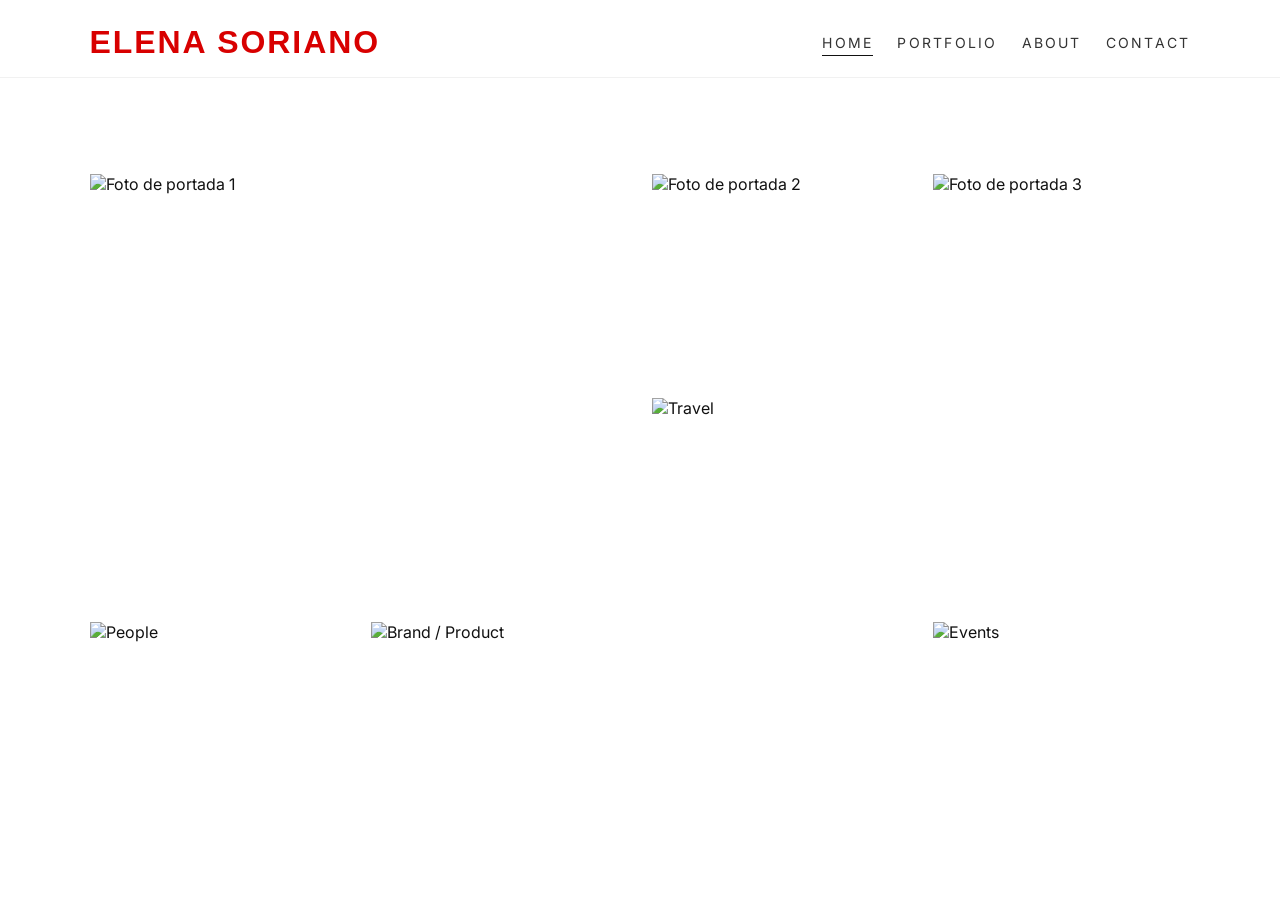
==== index.html @ 97b003a1 "Add files via upload" ====
<!DOCTYPE html>
<html lang="es">
<head>
  <meta charset="UTF-8">
  <title>elena – photography</title>
  <meta name="viewport" content="width=device-width, initial-scale=1.0">
  <!-- Tipografías tipo revista -->
  <link rel="preconnect" href="https://fonts.googleapis.com">
  <link rel="preconnect" href="https://fonts.gstatic.com" crossorigin>
  <link href="https://fonts.googleapis.com/css2?family=Playfair+Display:wght@400;600&family=Inter:wght@300;400;500&display=swap" rel="stylesheet">

  <link rel="stylesheet" href="css/styles.css">
</head>
<body>
  <header class="site-header">
<div class="logo">ELENA SORIANO</div>
    <nav class="main-nav">
      <ul>
        <li><a href="index.html" class="active">Home</a></li>
        <li class="has-dropdown">
          <a href="portfolio.html">Portfolio</a>
          <ul class="dropdown">
            <li><a href="portfolio.html#travel">Travel</a></li>
            <li><a href="portfolio.html#people">People</a></li>
            <li><a href="portfolio.html#brand">Brand / Product</a></li>
            <li><a href="portfolio.html#events">Events</a></li>
          </ul>
        </li>
        <li><a href="about.html">About</a></li>
        <li><a href="contact.html">Contact</a></li>
      </ul>
    </nav>
  </header>

  <main class="page home">
    <section class="hero-grid">
      <!-- Mezcla de tamaños diferentes, sin marcos -->
      <div class="grid-item grid-item-large lightbox-trigger" data-full="img/home1.jpg">
        <div class="photo-wrapper">
          <img src="img/home1.jpg" alt="Foto de portada 1">
        </div>
      </div>

      <div class="grid-item lightbox-trigger" data-full="img/home2.jpg">
        <div class="photo-wrapper">
          <img src="img/home2.jpg" alt="Foto de portada 2">
        </div>
      </div>

      <div class="grid-item tall lightbox-trigger" data-full="img/home3.jpg">
        <div class="photo-wrapper">
          <img src="img/home3.jpg" alt="Foto de portada 3">
        </div>
      </div>

      <!-- Duplica / cambia estas tarjetas con tus fotos -->
      <div class="grid-item lightbox-trigger" data-full="img/travel1.jpg">
        <div class="photo-wrapper">
          <img src="img/travel1.jpg" alt="Travel">
        </div>
      </div>

      <div class="grid-item lightbox-trigger" data-full="img/people1.jpg">
        <div class="photo-wrapper">
          <img src="img/people1.jpg" alt="People">
        </div>
      </div>

      <div class="grid-item wide lightbox-trigger" data-full="img/brand1.jpg">
        <div class="photo-wrapper">
          <img src="img/brand1.jpg" alt="Brand / Product">
        </div>
      </div>

      <div class="grid-item lightbox-trigger" data-full="img/events1.jpg">
        <div class="photo-wrapper">
          <img src="img/events1.jpg" alt="Events">
        </div>
      </div>
    </section>
  </main>

  <!-- Lightbox para ver fotos grandes sin descarga fácil -->
  <div class="lightbox-overlay" id="lightbox">
    <div class="lightbox-inner">
      <button class="lightbox-close" aria-label="Cerrar">&times;</button>
      <img id="lightbox-img" src="" alt="">
    </div>
  </div>

  <script src="js/main.js"></script>
</body>
</html>
---- css/styles.css ----
/* Tipografía y base */
*,
*::before,
*::after {
  box-sizing: border-box;
}

body {
  margin: 0;
  font-family: "Inter", system-ui, -apple-system, BlinkMacSystemFont, "Segoe UI", sans-serif;
  background: #ffffff;
  color: #111111;
}

img {
  max-width: 100%;
  height: auto;
  display: block;
  user-select: none;
  -webkit-user-drag: none;
}

/* Layout general */
.page {
  padding: 96px 7vw 80px;
}

/* Header */
.site-header {
  position: sticky;
  top: 0;
  z-index: 100;
  background: #ffffff;
  display: flex;
  justify-content: space-between;
  align-items: center;
  padding: 24px 7vw 16px;
  border-bottom: 1px solid #f1f1f1;
}

.logo {
  font-family: Impact, "Arial Black", sans-serif;
  font-size: 32px;
  font-weight: 900;
  color: #d80000; /* rojo elegante */
  letter-spacing: 0.06em;
  text-transform: uppercase;
}


.main-nav ul {
  list-style: none;
  display: flex;
  gap: 24px;
  margin: 0;
  padding: 0;
  align-items: center;
  font-size: 14px;
  letter-spacing: 0.16em;
  text-transform: uppercase;
}

.main-nav a {
  text-decoration: none;
  color: #333333;
  padding-bottom: 4px;
  border-bottom: 1px solid transparent;
}

.main-nav a:hover,
.main-nav a.active {
  border-bottom-color: #111111;
}

/* Dropdown */
.has-dropdown {
  position: relative;
}

.has-dropdown .dropdown {
  position: absolute;
  top: 100%;
  left: 0;
  margin-top: 8px;
  padding: 8px 0;
  background: #ffffff;
  border: 1px solid #eeeeee;
  display: none;
  flex-direction: column;
  min-width: 180px;
  gap: 0;
}

.has-dropdown .dropdown li {
  padding: 0;
}

.has-dropdown .dropdown a {
  display: block;
  padding: 8px 16px;
  border-bottom: none;
}

.has-dropdown .dropdown a:hover {
  background: #f7f7f7;
}

.has-dropdown:hover .dropdown {
  display: flex;
}

/* Home: hero-grid */
.hero-grid {
  display: grid;
  grid-template-columns: repeat(4, 1fr);
  grid-auto-rows: 200px;
  gap: 24px;
}

.grid-item {
  position: relative;
  overflow: hidden;
}

.grid-item-large {
  grid-column: span 2;
  grid-row: span 2;
}

.grid-item.wide {
  grid-column: span 2;
}

.grid-item.tall {
  grid-row: span 2;
}

.photo-wrapper {
  position: relative;
  width: 100%;
  height: 100%;
}

.photo-wrapper img {
  width: 100%;
  height: 100%;
  object-fit: cover;
  transition: transform 0.6s ease;
}

/* suave zoom al pasar */
.grid-item:hover img,
.portfolio-item:hover img {
  transform: scale(1.03);
}

/* Capa invisible anti-descarga simple */
.photo-wrapper::after {
  content: "";
  position: absolute;
  inset: 0;
  background: transparent;
}

/* Portfolio grids */
.portfolio-section {
  margin-bottom: 80px;
}

.portfolio-section h1 {
  font-family: "Playfair Display", serif;
  font-weight: 500;
  font-size: 28px;
  margin-bottom: 24px;
}

.portfolio-grid {
  display: grid;
  grid-template-columns: repeat(3, minmax(0, 1fr));
  gap: 24px;
}

.portfolio-item {
  position: relative;
  overflow: hidden;
}

/* About */
.about-inner,
.contact-inner {
  max-width: 640px;
}

.about-inner h1,
.contact-inner h1 {
  font-family: "Playfair Display", serif;
  font-size: 32px;
  margin-bottom: 24px;
}

.about-inner p,
.contact-inner p {
  line-height: 1.6;
  font-size: 15px;
}

/* Contact */
.contact-email a {
  text-decoration: none;
  border-bottom: 1px solid #111111;
  color: #111111;
}

/* Lightbox */
.lightbox-overlay {
  position: fixed;
  inset: 0;
  background: rgba(0, 0, 0, 0.92);
  display: none;
  align-items: center;
  justify-content: center;
  padding: 24px;
  z-index: 200;
}

.lightbox-overlay.visible {
  display: flex;
}

.lightbox-inner {
  max-width: 90vw;
  max-height: 90vh;
  position: relative;
}

.lightbox-inner img {
  max-width: 100%;
  max-height: 100%;
  object-fit: contain;
  border-radius: 0;
}

.lightbox-close {
  position: absolute;
  top: -40px;
  right: 0;
  border: none;
  background: none;
  font-size: 32px;
  color: #ffffff;
  cursor: pointer;
}

/* Responsive */
@media (max-width: 900px) {
  .hero-grid {
    grid-template-columns: repeat(2, 1fr);
    grid-auto-rows: 180px;
  }

  .grid-item-large,
  .grid-item.wide,
  .grid-item.tall {
    grid-column: span 2;
    grid-row: span 1;
  }

  .portfolio-grid {
    grid-template-columns: repeat(2, minmax(0, 1fr));
  }
}

@media (max-width: 640px) {
  .site-header {
    flex-direction: column;
    align-items: flex-start;
    gap: 12px;
  }

  .main-nav ul {
    gap: 16px;
    flex-wrap: wrap;
  }

  .page {
    padding: 80px 6vw 60px;
  }

  .hero-grid {
    grid-template-columns: 1fr;
    grid-auto-rows: 220px;
  }

  .portfolio-grid {
    grid-template-columns: 1fr;
  }
}
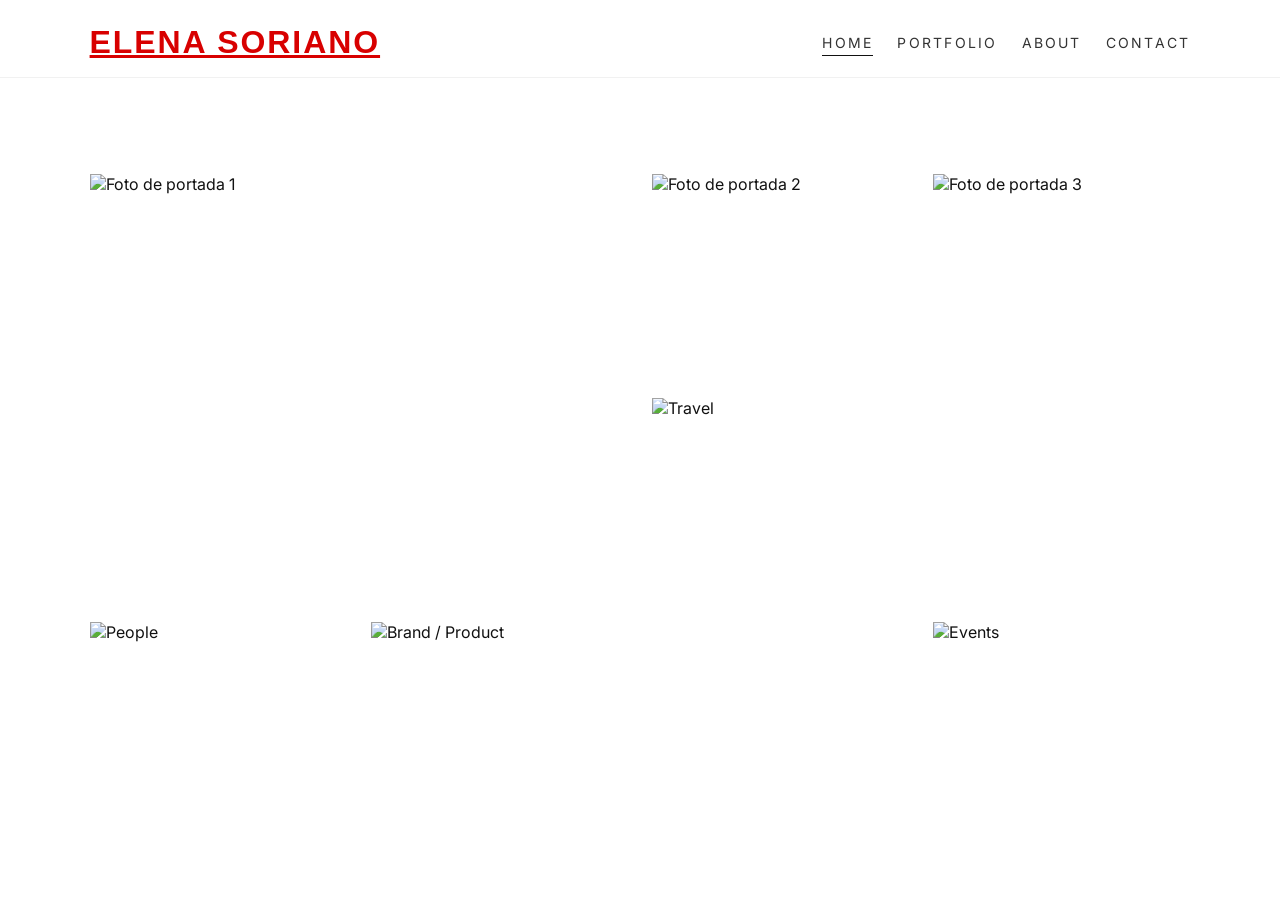
==== commit 197b5aa6: "Update index.html" ====
--- a/index.html
+++ b/index.html
@@ -13,7 +13,7 @@
 </head>
 <body>
   <header class="site-header">
-<div class="logo">ELENA SORIANO</div>
+<a href="index.html" class="logo">ELENA SORIANO</a>
     <nav class="main-nav">
       <ul>
         <li><a href="index.html" class="active">Home</a></li>
@@ -90,4 +90,5 @@
 
   <script src="js/main.js"></script>
 </body>
-</html>+
+</html>
